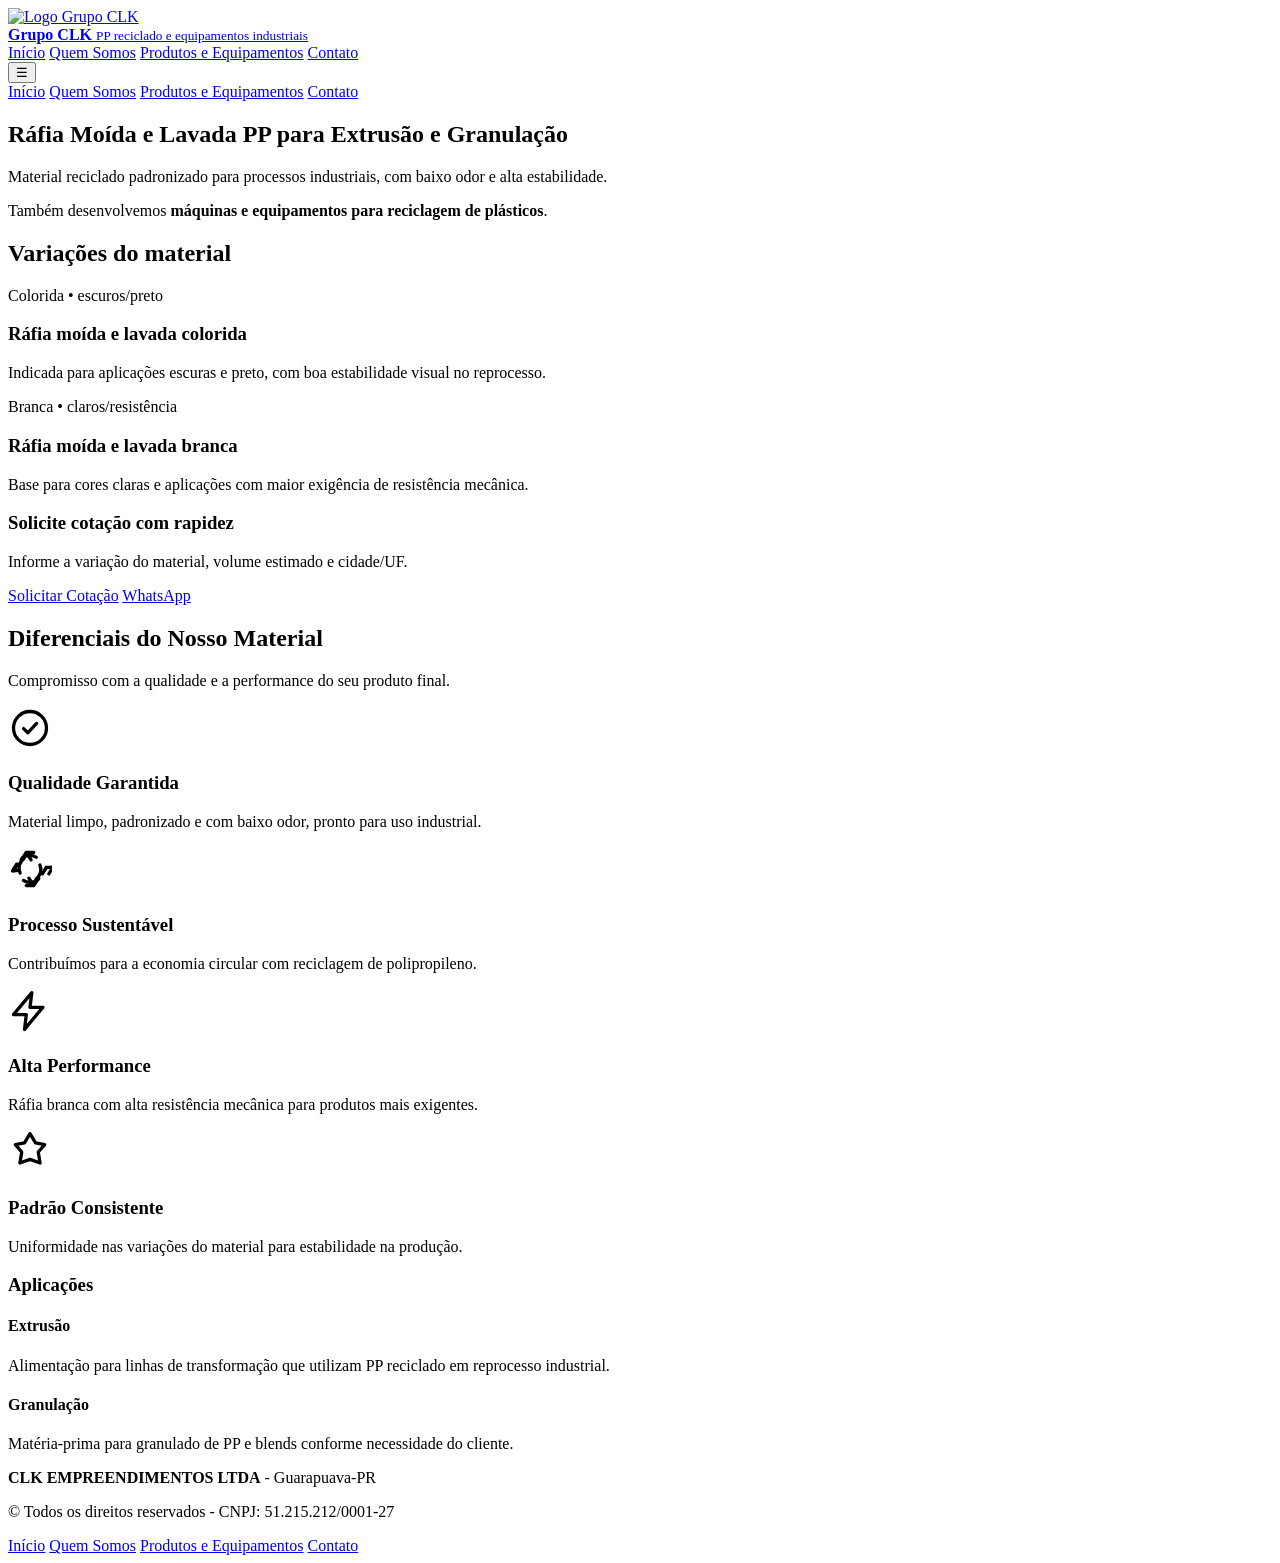
==== index.html @ e1a85501 "Inicio do SITE pagina HOME para aprovação" ====
<!DOCTYPE html>
<html lang="pt-BR">
<head>
  <meta charset="UTF-8" />
  <meta name="viewport" content="width=device-width, initial-scale=1.0" />

  <title>Grupo CLK | Ráfia moída e lavada PP para extrusão e granulação</title>
  <meta name="description" content="Grupo CLK fornece ráfia moída e lavada em Polipropileno (PP reciclado) para extrusão e granulação: material limpo, padronizado e com baixo odor, pronto para granulação." />

  <!-- Open Graph -->
  <meta property="og:title" content="Grupo CLK | Ráfia moída e lavada PP" />
  <meta property="og:description" content="Ráfia moída e lavada em PP reciclado para extrusão e granulação. Material limpo, padronizado e pronto para granulação." />
  <meta property="og:type" content="website" />
  <meta property="og:locale" content="pt_BR" />

  <link rel="icon" type="image/png" sizes="32x32" href="./assets/img/favicon.png">
<link rel="icon" type="image/png" sizes="16x16" href="./assets/img/favicon.png">
<link rel="apple-touch-icon" href="./assets/img/favicon.png">

  <!-- SEO (JSON-LD) -->
  <script type="application/ld+json">
  {
    "@context":"https://schema.org",
    "@type":"Organization",
    "name":"Grupo CLK",
    "legalName":"CLK EMPREENDIMENTOS LTDA",
    "taxID":"51.215.212/0001-27",
    "email":"clkempreendimentos@gmail.com",
    "telephone":"+55 42 9995-4347",
    "address":{
      "@type":"PostalAddress",
      "streetAddress":"Rua Dona Anastácia, 1225, barracão lado B, Boqueirão",
      "addressLocality":"Guarapuava",
      "addressRegion":"PR",
      "postalCode":"85023-100",
      "addressCountry":"BR"
    },
    "description":"Ráfia moída e lavada em Polipropileno (PP reciclado) para extrusão e granulação."
  }
  </script>

  <link rel="preconnect" href="https://fonts.googleapis.com">
  <link rel="preconnect" href="https://fonts.gstatic.com" crossorigin>
  <link href="https://fonts.googleapis.com/css2?family=Inter:wght@400;600;700;800;900&display=swap" rel="stylesheet">
  <link rel="stylesheet" href="./assets/css/styles.css" />
</head>

<body>
  <header class="header">
    <div class="container">
      <div class="header-inner">
        <a class="brand" href="./index.html" aria-label="Grupo CLK - Início">
          <img class="logo" src="./assets/img/logo-clk.png" alt="Logo Grupo CLK" />
          <div>
            <strong>Grupo CLK</strong>
            <small>PP reciclado e equipamentos industriais</small>
          </div>
        </a>

        <nav class="nav" aria-label="Menu principal">
          <a data-nav href="./index.html">Início</a>
          <a data-nav href="./quem-somos.html">Quem Somos</a>
          <a data-nav href="./produtos-equipamentos.html">Produtos e Equipamentos</a>
          <a data-nav href="./contato.html">Contato</a>
        </nav>

        <div class="header-actions">
          <button class="burger" data-burger type="button" aria-label="Abrir menu" aria-expanded="false">☰</button>
        </div>
      </div>

      <div class="mobile" data-mobile>
        <nav class="nav" aria-label="Menu mobile">
          <a data-nav href="./index.html">Início</a>
          <a data-nav href="./quem-somos.html">Quem Somos</a>
          <a data-nav href="./produtos-equipamentos.html">Produtos e Equipamentos</a>
          <a data-nav href="./contato.html">Contato</a>
        </nav>
        <div class="header-actions">
           </div>
      </div>
    </div>
  </header>

  <main>
    <!-- HERO clean (sem card / sem botões) -->
    <section class="hero">
      <div class="container">
        <div class="hero-content">
<h1>Ráfia Moída e Lavada PP para Extrusão e Granulação</h1>

<p class="hero-subtitle">
Material reciclado padronizado para processos industriais, com baixo odor e alta estabilidade.
</p>

<p class="hero-note">
Também desenvolvemos <strong>máquinas e equipamentos para reciclagem de plásticos</strong>.
</p>
        </div>
      </div>
    </section>

    <!-- Variações -->
    <section class="section">
      <div class="container">
        <div class="section-head">
          <h2>Variações do material</h2>
           </div>

        <div class="grid-3">
          <div class="card">
            <span class="kicker">Colorida • escuros/preto</span>
            <h3>Ráfia moída e lavada colorida</h3>
            <p>Indicada para aplicações escuras e preto, com boa estabilidade visual no reprocesso.</p>
          </div>

          <div class="card">
            <span class="kicker">Branca • claros/resistência</span>
            <h3>Ráfia moída e lavada branca</h3>
            <p>Base para cores claras e aplicações com maior exigência de resistência mecânica.</p>
          </div>
        </div>

        <div class="cta">
          <div>
            <h3>Solicite cotação com rapidez</h3>
            <p>Informe a variação do material, volume estimado e cidade/UF.</p>
          </div>
          <div class="actions">
            <a class="btn btn-primary" href="./contato.html#form">Solicitar Cotação</a>
            <a class="btn" target="_blank" rel="noopener noreferrer"
               href="https://wa.me/5542991191176?text=Ol%C3%A1%2C%20gostaria%20de%20solicitar%20cota%C3%A7%C3%A3o%20de%20r%C3%A1fia%20mo%C3%ADda%20e%20lavada%20PP.">
              WhatsApp
            </a>
          </div>
        </div>
      </div>
    </section>

    <!-- Diferenciais -->
    <section class="section">
  <div class="container">
    <div class="mega-card">

      <div class="mega-head">
        <h2>Diferenciais do Nosso Material</h2>
        <p>Compromisso com a qualidade e a performance do seu produto final.</p>
      </div>

      <div class="feature-row">
        <!-- 1) Qualidade Garantida -->
        <div class="feature">
          <div class="icon" aria-hidden="true">
            <!-- Check circle -->
            <svg viewBox="0 0 24 24" width="44" height="44" fill="none" stroke="currentColor" stroke-width="1.8" stroke-linecap="round" stroke-linejoin="round">
              <circle cx="12" cy="12" r="9"></circle>
              <path d="M8.5 12.3l2.3 2.3 4.8-5.1"></path>
            </svg>
          </div>
          <h3>Qualidade Garantida</h3>
          <p>Material limpo, padronizado e com baixo odor, pronto para uso industrial.</p>
        </div>

        <!-- 2) Processo Sustentável -->
        <div class="feature">
          <div class="icon" aria-hidden="true">
            <!-- Recycle -->
            <svg viewBox="0 0 24 24" width="44" height="44" fill="none" stroke="currentColor" stroke-width="1.8" stroke-linecap="round" stroke-linejoin="round">
              <path d="M7.8 6.2l2.2-3.2 2.6 4"></path>
              <path d="M10 3l4 0"></path>
              <path d="M6.1 12.8l-3.6.2 2.2-3.6"></path>
              <path d="M3 13l2.2-3.6"></path>
              <path d="M16.2 17.8l-2.2 3.2-2.6-4"></path>
              <path d="M14 21l-4 0"></path>
              <path d="M20.9 11.2l3.6-.2-2.2 3.6"></path>
              <path d="M21 11l-2.2 3.6"></path>
              <path d="M7.2 6.8c2-2.4 5.6-3 8.2-1.2"></path>
              <path d="M6.6 14.2c-1.3-2.7-.4-6.1 2.1-7.9"></path>
              <path d="M16.8 17.2c-2.1 2.3-5.8 2.8-8.4 1"></path>
              <path d="M17.4 9.8c1.2 2.7.3 6-2.2 7.8"></path>
            </svg>
          </div>
          <h3>Processo Sustentável</h3>
          <p>Contribuímos para a economia circular com reciclagem de polipropileno.</p>
        </div>

        <!-- 3) Alta Performance -->
        <div class="feature">
          <div class="icon" aria-hidden="true">
            <!-- Bolt -->
            <svg viewBox="0 0 24 24" width="44" height="44" fill="none" stroke="currentColor" stroke-width="1.8" stroke-linecap="round" stroke-linejoin="round">
              <path d="M13 2L3 14h7l-1 8 10-12h-7l1-8z"></path>
            </svg>
          </div>
          <h3>Alta Performance</h3>
          <p>Ráfia branca com alta resistência mecânica para produtos mais exigentes.</p>
        </div>

        <!-- 4) Padrão Consistente -->
        <div class="feature">
          <div class="icon" aria-hidden="true">
            <!-- Badge -->
            <svg viewBox="0 0 24 24" width="44" height="44" fill="none" stroke="currentColor" stroke-width="1.8" stroke-linecap="round" stroke-linejoin="round">
              <path d="M12 2l3 5 5 1-3.5 4 1 6-5.5-2-5.5 2 1-6L4 8l5-1 3-5z"></path>
            </svg>
          </div>
          <h3>Padrão Consistente</h3>
          <p>Uniformidade nas variações do material para estabilidade na produção.</p>
        </div>
      </div>

      <div class="mega-divider"></div>

      <div class="mega-subhead">
        <h3>Aplicações</h3>
      </div>

      <div class="mega-apps">
        <div class="app-card">
          <h4>Extrusão</h4>
          <p>Alimentação para linhas de transformação que utilizam PP reciclado em reprocesso industrial.</p>
        </div>

        <div class="app-card">
          <h4>Granulação</h4>
          <p>Matéria-prima para granulado de PP e blends conforme necessidade do cliente.</p>
        </div>
      </div>

    </div>
  </div>
</section>

  </main>

  <footer class="footer">
    <div class="container">
      <div class="footer-inner">
        <div>
          <p><strong>CLK EMPREENDIMENTOS LTDA</strong> - Guarapuava-PR</p>
          <p>© Todos os direitos reservados - CNPJ: 51.215.212/0001-27</p>
        </div>

        <div class="footer-links">
          <a href="./index.html">Início</a>
          <a href="./quem-somos.html">Quem Somos</a>
          <a href="./produtos-equipamentos.html">Produtos e Equipamentos</a>
          <a href="./contato.html">Contato</a>
        </div>
      </div>
    </div>
  </footer>

  <script src="./assets/js/main.js"></script>
</body>
</html>
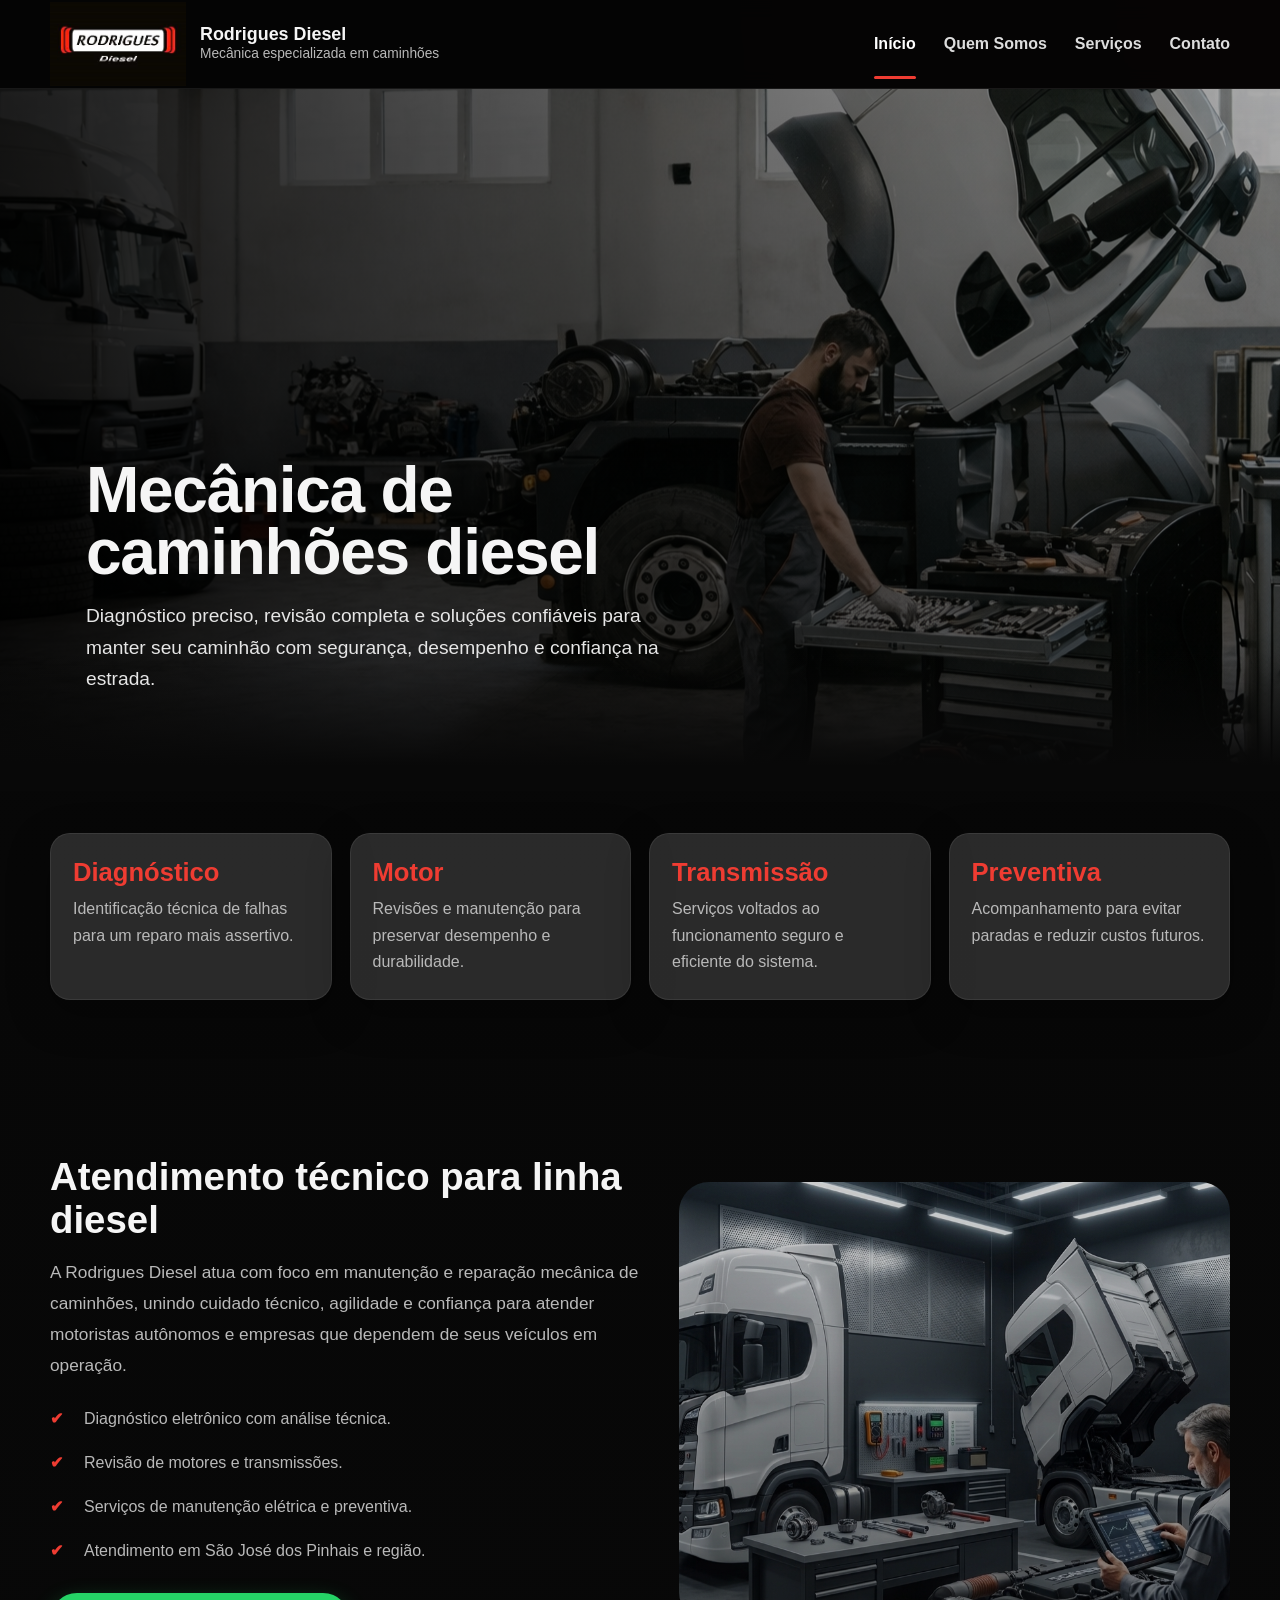
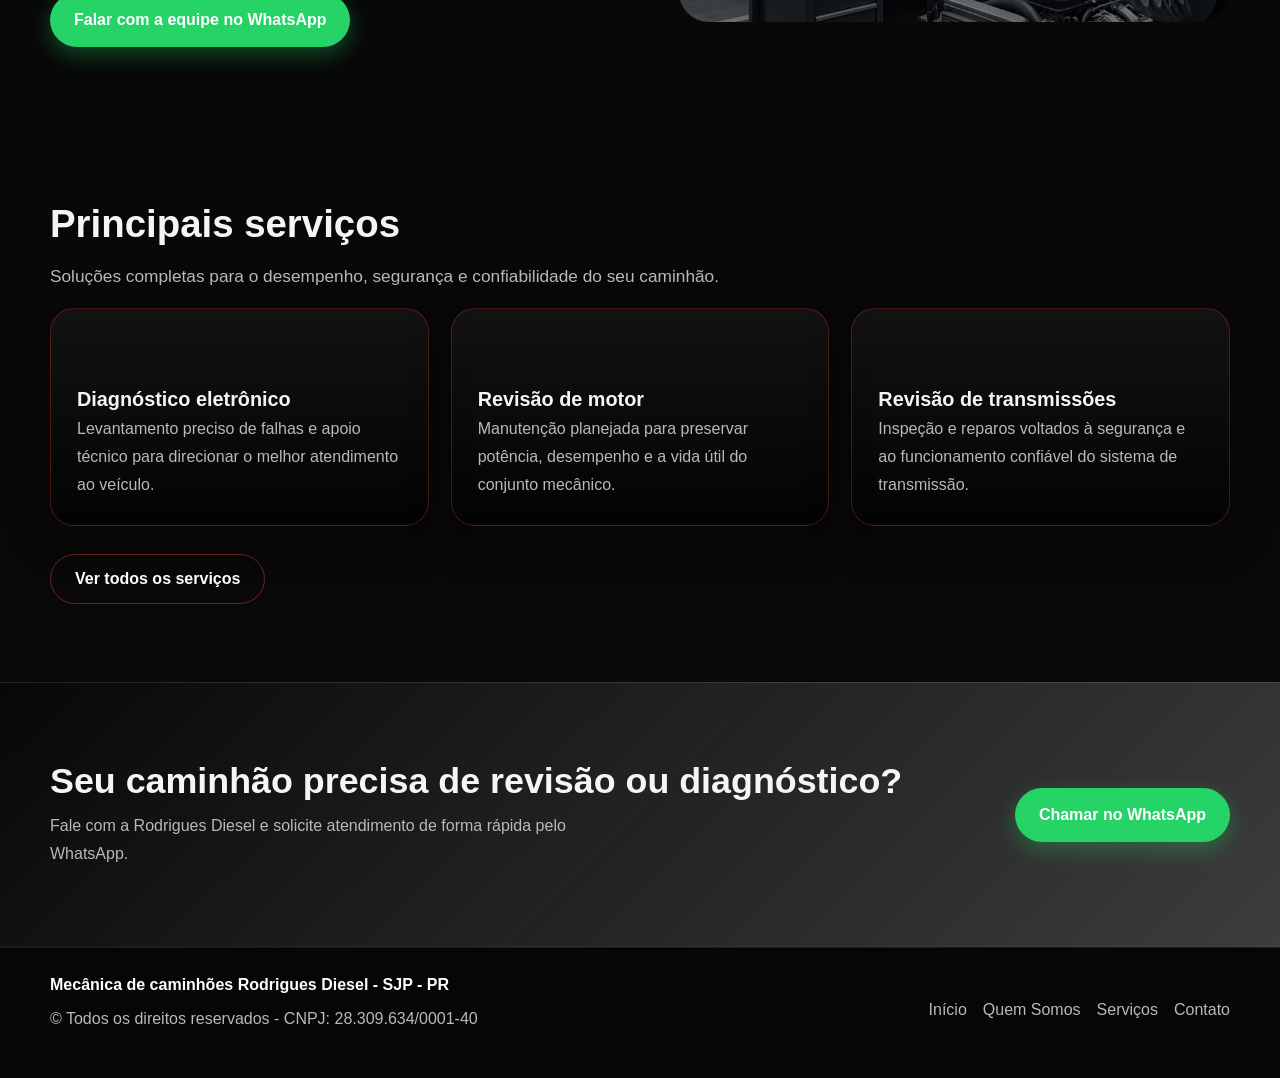
==== commit 135ef5be: "Indexação Google + GSC" ====
--- a/index.html
+++ b/index.html
@@ -1,256 +1,246 @@
-<!DOCTYPE html>
-<html lang="pt-BR">
-<head>
-  <meta charset="UTF-8" />
-  <meta name="viewport" content="width=device-width, initial-scale=1.0" />
-
-  <title>Grupo CLK | Ráfia moída e lavada PP para extrusão e granulação</title>
-  <meta name="description" content="Grupo CLK fornece ráfia moída e lavada em Polipropileno (PP reciclado) para extrusão e granulação: material limpo, padronizado e com baixo odor, pronto para granulação." />
-
-  <!-- Open Graph -->
-  <meta property="og:title" content="Grupo CLK | Ráfia moída e lavada PP" />
-  <meta property="og:description" content="Ráfia moída e lavada em PP reciclado para extrusão e granulação. Material limpo, padronizado e pronto para granulação." />
-  <meta property="og:type" content="website" />
-  <meta property="og:locale" content="pt_BR" />
-
-  <link rel="icon" type="image/png" sizes="32x32" href="./assets/img/favicon.png">
-<link rel="icon" type="image/png" sizes="16x16" href="./assets/img/favicon.png">
-<link rel="apple-touch-icon" href="./assets/img/favicon.png">
-
-  <!-- SEO (JSON-LD) -->
-  <script type="application/ld+json">
-  {
-    "@context":"https://schema.org",
-    "@type":"Organization",
-    "name":"Grupo CLK",
-    "legalName":"CLK EMPREENDIMENTOS LTDA",
-    "taxID":"51.215.212/0001-27",
-    "email":"clkempreendimentos@gmail.com",
-    "telephone":"+55 42 9995-4347",
-    "address":{
-      "@type":"PostalAddress",
-      "streetAddress":"Rua Dona Anastácia, 1225, barracão lado B, Boqueirão",
-      "addressLocality":"Guarapuava",
-      "addressRegion":"PR",
-      "postalCode":"85023-100",
-      "addressCountry":"BR"
-    },
-    "description":"Ráfia moída e lavada em Polipropileno (PP reciclado) para extrusão e granulação."
-  }
-  </script>
-
-  <link rel="preconnect" href="https://fonts.googleapis.com">
-  <link rel="preconnect" href="https://fonts.gstatic.com" crossorigin>
-  <link href="https://fonts.googleapis.com/css2?family=Inter:wght@400;600;700;800;900&display=swap" rel="stylesheet">
-  <link rel="stylesheet" href="./assets/css/styles.css" />
-</head>
-
-<body>
-  <header class="header">
-    <div class="container">
-      <div class="header-inner">
-        <a class="brand" href="./index.html" aria-label="Grupo CLK - Início">
-          <img class="logo" src="./assets/img/logo-clk.png" alt="Logo Grupo CLK" />
-          <div>
-            <strong>Grupo CLK</strong>
-            <small>PP reciclado e equipamentos industriais</small>
-          </div>
-        </a>
-
-        <nav class="nav" aria-label="Menu principal">
-          <a data-nav href="./index.html">Início</a>
-          <a data-nav href="./quem-somos.html">Quem Somos</a>
-          <a data-nav href="./produtos-equipamentos.html">Produtos e Equipamentos</a>
-          <a data-nav href="./contato.html">Contato</a>
-        </nav>
-
-        <div class="header-actions">
-          <button class="burger" data-burger type="button" aria-label="Abrir menu" aria-expanded="false">☰</button>
-        </div>
-      </div>
-
-      <div class="mobile" data-mobile>
-        <nav class="nav" aria-label="Menu mobile">
-          <a data-nav href="./index.html">Início</a>
-          <a data-nav href="./quem-somos.html">Quem Somos</a>
-          <a data-nav href="./produtos-equipamentos.html">Produtos e Equipamentos</a>
-          <a data-nav href="./contato.html">Contato</a>
-        </nav>
-        <div class="header-actions">
-           </div>
-      </div>
-    </div>
-  </header>
-
-  <main>
-    <!-- HERO clean (sem card / sem botões) -->
-    <section class="hero">
-      <div class="container">
-        <div class="hero-content">
-<h1>Ráfia Moída e Lavada PP para Extrusão e Granulação</h1>
-
-<p class="hero-subtitle">
-Material reciclado padronizado para processos industriais, com baixo odor e alta estabilidade.
-</p>
-
-<p class="hero-note">
-Também desenvolvemos <strong>máquinas e equipamentos para reciclagem de plásticos</strong>.
-</p>
-        </div>
-      </div>
-    </section>
-
-    <!-- Variações -->
-    <section class="section">
-      <div class="container">
-        <div class="section-head">
-          <h2>Variações do material</h2>
-           </div>
-
-        <div class="grid-3">
-          <div class="card">
-            <span class="kicker">Colorida • escuros/preto</span>
-            <h3>Ráfia moída e lavada colorida</h3>
-            <p>Indicada para aplicações escuras e preto, com boa estabilidade visual no reprocesso.</p>
-          </div>
-
-          <div class="card">
-            <span class="kicker">Branca • claros/resistência</span>
-            <h3>Ráfia moída e lavada branca</h3>
-            <p>Base para cores claras e aplicações com maior exigência de resistência mecânica.</p>
-          </div>
-        </div>
-
-        <div class="cta">
-          <div>
-            <h3>Solicite cotação com rapidez</h3>
-            <p>Informe a variação do material, volume estimado e cidade/UF.</p>
-          </div>
-          <div class="actions">
-            <a class="btn btn-primary" href="./contato.html#form">Solicitar Cotação</a>
-            <a class="btn" target="_blank" rel="noopener noreferrer"
-               href="https://wa.me/5542991191176?text=Ol%C3%A1%2C%20gostaria%20de%20solicitar%20cota%C3%A7%C3%A3o%20de%20r%C3%A1fia%20mo%C3%ADda%20e%20lavada%20PP.">
-              WhatsApp
-            </a>
-          </div>
-        </div>
-      </div>
-    </section>
-
-    <!-- Diferenciais -->
-    <section class="section">
-  <div class="container">
-    <div class="mega-card">
-
-      <div class="mega-head">
-        <h2>Diferenciais do Nosso Material</h2>
-        <p>Compromisso com a qualidade e a performance do seu produto final.</p>
-      </div>
-
-      <div class="feature-row">
-        <!-- 1) Qualidade Garantida -->
-        <div class="feature">
-          <div class="icon" aria-hidden="true">
-            <!-- Check circle -->
-            <svg viewBox="0 0 24 24" width="44" height="44" fill="none" stroke="currentColor" stroke-width="1.8" stroke-linecap="round" stroke-linejoin="round">
-              <circle cx="12" cy="12" r="9"></circle>
-              <path d="M8.5 12.3l2.3 2.3 4.8-5.1"></path>
-            </svg>
-          </div>
-          <h3>Qualidade Garantida</h3>
-          <p>Material limpo, padronizado e com baixo odor, pronto para uso industrial.</p>
-        </div>
-
-        <!-- 2) Processo Sustentável -->
-        <div class="feature">
-          <div class="icon" aria-hidden="true">
-            <!-- Recycle -->
-            <svg viewBox="0 0 24 24" width="44" height="44" fill="none" stroke="currentColor" stroke-width="1.8" stroke-linecap="round" stroke-linejoin="round">
-              <path d="M7.8 6.2l2.2-3.2 2.6 4"></path>
-              <path d="M10 3l4 0"></path>
-              <path d="M6.1 12.8l-3.6.2 2.2-3.6"></path>
-              <path d="M3 13l2.2-3.6"></path>
-              <path d="M16.2 17.8l-2.2 3.2-2.6-4"></path>
-              <path d="M14 21l-4 0"></path>
-              <path d="M20.9 11.2l3.6-.2-2.2 3.6"></path>
-              <path d="M21 11l-2.2 3.6"></path>
-              <path d="M7.2 6.8c2-2.4 5.6-3 8.2-1.2"></path>
-              <path d="M6.6 14.2c-1.3-2.7-.4-6.1 2.1-7.9"></path>
-              <path d="M16.8 17.2c-2.1 2.3-5.8 2.8-8.4 1"></path>
-              <path d="M17.4 9.8c1.2 2.7.3 6-2.2 7.8"></path>
-            </svg>
-          </div>
-          <h3>Processo Sustentável</h3>
-          <p>Contribuímos para a economia circular com reciclagem de polipropileno.</p>
-        </div>
-
-        <!-- 3) Alta Performance -->
-        <div class="feature">
-          <div class="icon" aria-hidden="true">
-            <!-- Bolt -->
-            <svg viewBox="0 0 24 24" width="44" height="44" fill="none" stroke="currentColor" stroke-width="1.8" stroke-linecap="round" stroke-linejoin="round">
-              <path d="M13 2L3 14h7l-1 8 10-12h-7l1-8z"></path>
-            </svg>
-          </div>
-          <h3>Alta Performance</h3>
-          <p>Ráfia branca com alta resistência mecânica para produtos mais exigentes.</p>
-        </div>
-
-        <!-- 4) Padrão Consistente -->
-        <div class="feature">
-          <div class="icon" aria-hidden="true">
-            <!-- Badge -->
-            <svg viewBox="0 0 24 24" width="44" height="44" fill="none" stroke="currentColor" stroke-width="1.8" stroke-linecap="round" stroke-linejoin="round">
-              <path d="M12 2l3 5 5 1-3.5 4 1 6-5.5-2-5.5 2 1-6L4 8l5-1 3-5z"></path>
-            </svg>
-          </div>
-          <h3>Padrão Consistente</h3>
-          <p>Uniformidade nas variações do material para estabilidade na produção.</p>
-        </div>
-      </div>
-
-      <div class="mega-divider"></div>
-
-      <div class="mega-subhead">
-        <h3>Aplicações</h3>
-      </div>
-
-      <div class="mega-apps">
-        <div class="app-card">
-          <h4>Extrusão</h4>
-          <p>Alimentação para linhas de transformação que utilizam PP reciclado em reprocesso industrial.</p>
-        </div>
-
-        <div class="app-card">
-          <h4>Granulação</h4>
-          <p>Matéria-prima para granulado de PP e blends conforme necessidade do cliente.</p>
-        </div>
-      </div>
-
-    </div>
-  </div>
-</section>
-
-  </main>
-
-  <footer class="footer">
-    <div class="container">
-      <div class="footer-inner">
-        <div>
-          <p><strong>CLK EMPREENDIMENTOS LTDA</strong> - Guarapuava-PR</p>
-          <p>© Todos os direitos reservados - CNPJ: 51.215.212/0001-27</p>
-        </div>
-
-        <div class="footer-links">
-          <a href="./index.html">Início</a>
-          <a href="./quem-somos.html">Quem Somos</a>
-          <a href="./produtos-equipamentos.html">Produtos e Equipamentos</a>
-          <a href="./contato.html">Contato</a>
-        </div>
-      </div>
-    </div>
-  </footer>
-
-  <script src="./assets/js/main.js"></script>
-</body>
+<!DOCTYPE html>
+<html lang="pt-BR">
+<head>
+  <meta charset="UTF-8" />
+<meta name="viewport" content="width=device-width, initial-scale=1.0" />
+
+<title>Rodrigues Diesel | Mecânica diesel para caminhões em São José dos Pinhais</title>
+
+<meta
+  name="description"
+  content="Rodrigues Diesel é especializada em mecânica diesel para caminhões em São José dos Pinhais, com serviços de diagnóstico, manutenção e reparo para linha pesada."
+/>
+
+<meta
+  name="keywords"
+  content="mecânica diesel, oficina diesel, caminhões diesel, manutenção de caminhões, mecânica linha pesada, oficina de caminhão, São José dos Pinhais, Rodrigues Diesel"
+/>
+
+<meta name="robots" content="index, follow" />
+<link rel="canonical" href="https://rodriguesdiesel.com.br/" />
+
+<link rel="icon" type="image/png" sizes="32x32" href="./favicon.png" />
+<link rel="icon" type="image/png" sizes="16x16" href="./favicon.png" />
+<link rel="shortcut icon" href="./favicon.png" />
+
+<meta property="og:type" content="website" />
+<meta property="og:title" content="Rodrigues Diesel | Mecânica diesel para caminhões" />
+<meta
+  property="og:description"
+  content="Especialistas em manutenção e diagnóstico de caminhões diesel em São José dos Pinhais."
+/>
+<meta property="og:url" content="https://rodriguesdiesel.com.br/" />
+<meta property="og:image" content="https://rodriguesdiesel.com.br/assets/img/og-home.jpg" />
+
+<meta name="twitter:card" content="summary_large_image" />
+<meta name="twitter:title" content="Rodrigues Diesel | Mecânica diesel para caminhões" />
+<meta
+  name="twitter:description"
+  content="Especialistas em manutenção e diagnóstico de caminhões diesel em São José dos Pinhais."
+/>
+<meta name="twitter:image" content="https://rodriguesdiesel.com.br/assets/img/og-home.jpg" />
+
+  <link rel="stylesheet" href="./assets/css/style.css">
+</head>
+<body>
+  <!-- Cabeçalho principal -->
+  <header class="site-header">
+    <div class="container site-header__inner">
+      <a class="brand" href="./index.html" aria-label="Rodrigues Diesel - página inicial">
+        <img
+          class="brand__logo"
+          src="./assets/img/logo-rodrigues-diesel.jpeg"
+          alt="Logo Rodrigues Diesel"
+        >
+        <div class="brand__text">
+          <strong>Rodrigues Diesel</strong>
+          <span>Mecânica especializada em caminhões</span>
+        </div>
+      </a>
+
+      <button
+        class="nav-toggle"
+        type="button"
+        aria-label="Abrir menu"
+        aria-expanded="false"
+      >
+        Menu
+      </button>
+
+      <nav class="site-nav" aria-label="Menu principal">
+        <ul>
+          <li><a class="is-active" href="./index.html">Início</a></li>
+          <li><a href="./quem-somos.html">Quem Somos</a></li>
+          <li><a href="./servicos.html">Serviços</a></li>
+          <li><a href="./contato.html">Contato</a></li>
+        </ul>
+      </nav>
+    </div>
+  </header>
+
+  <main>
+    <!-- Hero principal da página inicial -->
+    <section
+      class="hero"
+      aria-label="Seção principal de apresentação da Rodrigues Diesel"
+      style="--hero-image: url('../img/hero-inicio.png');"
+    >
+      <div class="container">
+        <div class="hero__content">
+     
+          <h1> Mecânica de caminhões diesel</h1>
+
+          <p>
+            Diagnóstico preciso, revisão completa e soluções confiáveis para manter seu caminhão
+            com segurança, desempenho e confiança na estrada.
+          </p>
+        </div>
+      </div>
+    </section>
+
+    <!-- Destaques rápidos -->
+    <section class="section section--tight">
+      <div class="container">
+        <div class="grid-4">
+          <div class="stat">
+            <strong>Diagnóstico</strong>
+            <span>Identificação técnica de falhas para um reparo mais assertivo.</span>
+          </div>
+
+          <div class="stat">
+            <strong>Motor</strong>
+            <span>Revisões e manutenção para preservar desempenho e durabilidade.</span>
+          </div>
+
+          <div class="stat">
+            <strong>Transmissão</strong>
+            <span>Serviços voltados ao funcionamento seguro e eficiente do sistema.</span>
+          </div>
+
+          <div class="stat">
+            <strong>Preventiva</strong>
+            <span>Acompanhamento para evitar paradas e reduzir custos futuros.</span>
+          </div>
+        </div>
+      </div>
+    </section>
+
+    <!-- Bloco institucional -->
+    <section class="section">
+      <div class="container grid-2 grid-2--align-center">
+        <div>
+          <h2 class="section-title">Atendimento técnico para linha diesel</h2>
+
+          <p class="section-intro">
+            A Rodrigues Diesel atua com foco em manutenção e reparação mecânica de caminhões,
+            unindo cuidado técnico, agilidade e confiança para atender motoristas autônomos
+            e empresas que dependem de seus veículos em operação.
+          </p>
+
+          <ul class="list-check">
+            <li>Diagnóstico eletrônico com análise técnica.</li>
+            <li>Revisão de motores e transmissões.</li>
+            <li>Serviços de manutenção elétrica e preventiva.</li>
+            <li>Atendimento em São José dos Pinhais e região.</li>
+          </ul>
+
+          <div class="section-actions">
+            <a
+              class="btn-whatsapp"
+              href="https://wa.me/5541999166477?text=Eu%20vi%20seu%20contato%20no%20site%20e%20quero%20saber%20Mais."
+              target="_blank"
+              rel="noopener"
+            >
+              Falar com a equipe no WhatsApp
+            </a>
+          </div>
+        </div>
+
+        <div
+          class="media-box"
+          style="--media-image: url('../img/img-inicio-02.png');"
+          aria-label="Imagem ilustrativa de manutenção mecânica"
+        ></div>
+      </div>
+    </section>
+
+    <!-- Serviços -->
+    <section class="section">
+      <div class="container">
+        <h2 class="section-title">Principais serviços</h2>
+        <p class="section-intro">
+          Soluções completas para o desempenho, segurança e confiabilidade do seu caminhão.
+        </p>
+         </p>
+
+        <div class="grid-3">
+          <article class="card service-card">
+          <h3>Diagnóstico eletrônico</h3>
+            <p>
+              Levantamento preciso de falhas e apoio técnico para direcionar o melhor atendimento ao veículo.
+            </p>
+          </article>
+
+          <article class="card service-card">
+           <h3>Revisão de motor</h3>
+            <p>
+              Manutenção planejada para preservar potência, desempenho e a vida útil do conjunto mecânico.
+            </p>
+          </article>
+
+          <article class="card service-card">
+           <h3>Revisão de transmissões</h3>
+            <p>
+              Inspeção e reparos voltados à segurança e ao funcionamento confiável do sistema de transmissão.
+            </p>
+          </article>
+        </div>
+
+        <div class="section-actions">
+          <a class="btn-outline" href="./servicos.html">Ver todos os serviços</a>
+        </div>
+      </div>
+    </section>
+
+    <!-- CTA final -->
+    <section class="section cta-band">
+      <div class="container cta-band__inner">
+        <div>
+          <h2>Seu caminhão precisa de revisão ou diagnóstico?</h2>
+          <p>Fale com a Rodrigues Diesel e solicite atendimento de forma rápida pelo WhatsApp.</p>
+        </div>
+
+        <a
+          class="btn-whatsapp"
+          href="https://wa.me/5541999166477?text=Eu%20vi%20seu%20contato%20no%20site%20e%20quero%20saber%20Mais."
+          target="_blank"
+          rel="noopener"
+        >
+          Chamar no WhatsApp
+        </a>
+      </div>
+    </section>
+  </main>
+
+  <!-- Rodapé -->
+  <footer class="site-footer">
+    <div class="container footer__inner">
+      <div class="footer__brand">
+        <div>
+          <strong style="display:block;color:#fff;">Mecânica de caminhões Rodrigues Diesel - SJP - PR</strong>
+          <p>© Todos os direitos reservados - CNPJ: 28.309.634/0001-40</p>
+        </div>
+      </div>
+
+      <div class="footer__links">
+        <a href="./index.html">Início</a>
+        <a href="./quem-somos.html">Quem Somos</a>
+        <a href="./servicos.html">Serviços</a>
+        <a href="./contato.html">Contato</a>
+      </div>
+    </div>
+  </footer>
+
+  <script src="./assets/js/main.js"></script>
+</body>
 </html>
--- a/assets/css/style.css
+++ b/assets/css/style.css
@@ -0,0 +1,885 @@
+/* =========================================================
+   Rodrigues Diesel - Base visual
+   - Estrutura organizada
+   - Responsividade reforçada
+   - Sem quebrar a base já funcional
+========================================================= */
+
+/* =========================================================
+   TOKENS / VARIÁVEIS
+========================================================= */
+:root {
+  --bg: #050505;
+  --bg-soft: #101010;
+  --panel: #161616;
+  --panel-2: #1d1d1d;
+
+  --text: #f5f5f5;
+  --muted: #b9b9b9;
+
+  --line: rgba(255, 255, 255, 0.08);
+  --line-strong: rgba(255, 255, 255, 0.14);
+
+  --brand: #ef3c32;
+  --brand-2: #ffffff;
+  --whatsapp: #25d366;
+
+  --shadow: 0 14px 40px rgba(0, 0, 0, 0.35);
+  --shadow-soft: 0 10px 26px rgba(0, 0, 0, 0.24);
+
+  --radius: 24px;
+  --radius-sm: 18px;
+  --radius-pill: 999px;
+
+  --container: 1180px;
+  --header-h: 88px;
+
+  --space-1: 8px;
+  --space-2: 12px;
+  --space-3: 16px;
+  --space-4: 20px;
+  --space-5: 24px;
+  --space-6: 28px;
+  --space-7: 36px;
+  --space-8: 48px;
+  --space-9: 64px;
+  --space-10: 78px;
+}
+
+/* =========================================================
+   RESET / BASE
+========================================================= */
+*,
+*::before,
+*::after {
+  box-sizing: border-box;
+}
+
+html {
+  scroll-behavior: smooth;
+}
+
+body {
+  margin: 0;
+  font-family: Arial, Helvetica, sans-serif;
+  color: var(--text);
+  background:
+    radial-gradient(circle at top right, rgba(239, 60, 50, 0.10), transparent 25%),
+    linear-gradient(180deg, #060606 0%, #090909 100%);
+}
+
+a {
+  color: inherit;
+  text-decoration: none;
+}
+
+img {
+  max-width: 100%;
+  display: block;
+}
+
+button,
+input,
+textarea,
+select {
+  font: inherit;
+}
+
+.container {
+  width: min(calc(100% - 32px), var(--container));
+  margin: 0 auto;
+}
+
+/* =========================================================
+   CABEÇALHO
+========================================================= */
+.site-header {
+  position: sticky;
+  top: 0;
+  z-index: 50;
+  backdrop-filter: blur(10px);
+  background: rgba(5, 5, 5, 0.92);
+  border-bottom: 1px solid var(--line);
+}
+
+.site-header__inner {
+  min-height: var(--header-h);
+  display: flex;
+  align-items: center;
+  justify-content: space-between;
+  gap: var(--space-6);
+}
+
+.brand {
+  display: flex;
+  align-items: center;
+  gap: 14px;
+  min-width: 0;
+}
+
+.brand__logo {
+  width: 136px;
+  height: auto;
+  object-fit: contain;
+  flex-shrink: 0;
+}
+
+.brand__text {
+  min-width: 0;
+}
+
+.brand__text strong {
+  display: block;
+  font-size: clamp(1.1rem, 1.4vw, 1.45rem);
+  line-height: 1.1;
+}
+
+.brand__text span {
+  display: block;
+  color: var(--muted);
+  font-size: clamp(0.86rem, 1vw, 1rem);
+  line-height: 1.35;
+}
+
+.nav-toggle {
+  display: none;
+  background: transparent;
+  color: var(--text);
+  border: 1px solid var(--line);
+  border-radius: 12px;
+  padding: 10px 14px;
+  cursor: pointer;
+  transition: border-color 0.2s ease, background 0.2s ease;
+}
+
+.nav-toggle:hover {
+  border-color: var(--line-strong);
+  background: rgba(255, 255, 255, 0.04);
+}
+
+.site-nav ul {
+  display: flex;
+  align-items: center;
+  gap: 28px;
+  padding: 0;
+  margin: 0;
+  list-style: none;
+}
+
+.site-nav a {
+  position: relative;
+  display: inline-block;
+  padding: 8px 0;
+  font-weight: 700;
+  color: #dddddd;
+  transition: color 0.2s ease;
+}
+
+.site-nav a:hover,
+.site-nav a.is-active {
+  color: #ffffff;
+}
+
+.site-nav a.is-active::after,
+.site-nav a:hover::after {
+  content: "";
+  position: absolute;
+  left: 0;
+  right: 0;
+  bottom: -18px;
+  height: 3px;
+  background: var(--brand);
+  border-radius: var(--radius-pill);
+}
+
+/* =========================================================
+   HERO / BANNERS
+========================================================= */
+.hero,
+.page-banner {
+  position: relative;
+  overflow: hidden;
+}
+
+.hero {
+  min-height: clamp(560px, 78vh, 820px);
+  display: grid;
+  align-items: end;
+}
+
+.page-banner {
+  min-height: clamp(340px, 48vh, 460px);
+  display: grid;
+  align-items: end;
+}
+
+.hero::before,
+.page-banner::before {
+  content: "";
+  position: absolute;
+  inset: 0;
+  background-size: cover;
+  background-position: center;
+}
+
+.hero::before {
+  background:
+    linear-gradient(90deg, rgba(0, 0, 0, 0.88) 0%, rgba(0, 0, 0, 0.64) 42%, rgba(0, 0, 0, 0.26) 100%),
+    linear-gradient(180deg, rgba(0, 0, 0, 0.08) 0%, rgba(0, 0, 0, 0.40) 100%),
+    var(--hero-image, linear-gradient(135deg, #111111, #1e1e1e));
+}
+
+.page-banner::before {
+  background:
+    linear-gradient(90deg, rgba(0, 0, 0, 0.86) 0%, rgba(0, 0, 0, 0.62) 50%, rgba(0, 0, 0, 0.34) 100%),
+    var(--hero-image, linear-gradient(135deg, #090909, #1e1e1e));
+}
+
+.hero::after {
+  content: "";
+  position: absolute;
+  inset: auto 0 0;
+  height: 140px;
+  background: linear-gradient(180deg, transparent, #080808 82%);
+}
+
+.hero__content,
+.page-banner__content {
+  position: relative;
+  z-index: 1;
+}
+
+.hero__content {
+  max-width: 920px;
+  width: 100%;
+  padding: 110px 0 96px;
+  margin-left: clamp(0px, 3vw, 36px);
+}
+
+.page-banner__content {
+  max-width: 800px;
+  padding: 88px 0 74px;
+}
+
+.kicker {
+  display: inline-flex;
+  align-items: center;
+  padding: 10px 18px;
+  border: 1px solid rgba(255, 255, 255, 0.16);
+  border-radius: var(--radius-pill);
+  background: rgba(255, 255, 255, 0.06);
+  font-size: 0.88rem;
+  letter-spacing: 0.08em;
+  text-transform: uppercase;
+  color: #ffffff;
+}
+
+.hero h1,
+.page-banner h1 {
+  margin: 18px 0 16px;
+  font-size: clamp(2.4rem, 5vw, 5rem);
+  line-height: 0.98;
+  letter-spacing: -0.02em;
+  max-width: 18ch;
+}
+
+.hero p,
+.page-banner p {
+  margin: 0;
+  font-size: clamp(1.05rem, 1.5vw, 1.3rem);
+  line-height: 1.65;
+  color: #e6e6e6;
+  max-width: 58ch;
+}
+
+/* =========================================================
+   SEÇÕES
+========================================================= */
+.section {
+  padding: var(--space-10) 0;
+}
+
+.section--tight {
+  padding-top: 42px;
+}
+
+.section-title {
+  margin: 0 0 16px;
+  font-size: clamp(1.9rem, 3vw, 2.9rem);
+  line-height: 1.1;
+}
+
+.section-intro {
+  margin: 0;
+  max-width: 70ch;
+  color: var(--muted);
+  font-size: 1.08rem;
+  line-height: 1.8;
+}
+
+.section-actions {
+  margin-top: 28px;
+}
+
+/* =========================================================
+   GRIDS / LAYOUTS
+========================================================= */
+.grid-2,
+.grid-3,
+.grid-4,
+.contact-layout,
+.form-grid {
+  display: grid;
+}
+
+.grid-2 {
+  grid-template-columns: 1.04fr 0.96fr;
+  gap: 32px;
+}
+
+.grid-2--align-center {
+  align-items: center;
+}
+
+.grid-3 {
+  grid-template-columns: repeat(3, minmax(0, 1fr));
+  gap: 22px;
+}
+
+.grid-4 {
+  grid-template-columns: repeat(4, minmax(0, 1fr));
+  gap: 18px;
+}
+
+.contact-layout {
+  grid-template-columns: 0.92fr 1.08fr;
+  gap: 22px;
+}
+
+.form-grid {
+  grid-template-columns: repeat(2, minmax(0, 1fr));
+  gap: 18px;
+}
+
+/* =========================================================
+   CARDS / BLOCOS
+========================================================= */
+.card,
+.stat,
+.contact-panel,
+.map-box {
+  border: 1px solid var(--line);
+  box-shadow: var(--shadow);
+}
+
+.card {
+  background: linear-gradient(180deg, rgba(255, 255, 255, 0.04), rgba(255, 255, 255, 0.02));
+  border-radius: var(--radius);
+  padding: 26px;
+  height: 100%;
+}
+
+.card h3 {
+  margin: 0 0 0px;
+  font-size: 1.24rem;
+  line-height: 1.5;
+}
+
+.card p {
+  margin: 0;
+  color: var(--muted);
+  line-height: 1.75;
+}
+
+.stat {
+  padding: 24px 22px;
+  border-radius: 20px;
+  background: rgba(255, 255, 255, 0.141);
+  min-height: 100%;
+}
+
+.stat strong {
+  display: block;
+  color: var(--brand);
+  font-size: clamp(1.6rem, 2vw, 1.95rem);
+  line-height: 1.1;
+  margin-bottom: 10px;
+}
+
+.stat span {
+  color: var(--muted);
+  line-height: 1.65;
+}
+
+/* =========================================================
+   IMAGEM / MÍDIA
+========================================================= */
+.media-box {
+  min-height: 440px;
+  border-radius: 30px;
+  overflow: hidden;
+  background:
+    linear-gradient(180deg, rgba(0, 0, 0, 0.16), rgba(0, 0, 0, 0.44)),
+    var(--media-image, linear-gradient(135deg, #2b2b2b, #111111));
+  background-size: cover;
+  background-position: center;
+}
+
+/* =========================================================
+   LISTA COM CHECK
+========================================================= */
+.list-check {
+  display: grid;
+  gap: 16px;
+  margin: 24px 0 0;
+  padding: 0;
+  list-style: none;
+}
+
+.list-check li {
+  position: relative;
+  padding-left: 34px;
+  color: var(--muted);
+  line-height: 1.75;
+}
+
+.list-check li::before {
+  content: "✔";
+  position: absolute;
+  left: 0;
+  top: 0;
+  color: var(--brand);
+  font-weight: 700;
+}
+
+/* =========================================================
+   CTA
+========================================================= */
+.cta-band {
+  background: linear-gradient(135deg, rgba(0, 0, 0, 0.12), rgba(255, 255, 255, 0.21));
+  border-top: 1px solid var(--line);
+  border-bottom: 1px solid var(--line);
+}
+
+.cta-band__inner {
+  display: flex;
+  justify-content: space-between;
+  align-items: center;
+  gap: 24px;
+}
+
+.cta-band h2 {
+  margin: 0 0 10px;
+  font-size: clamp(1.8rem, 2.8vw, 2.5rem);
+  line-height: 1.15;
+}
+
+.cta-band p {
+  margin: 0;
+  color: var(--muted);
+  line-height: 1.75;
+  max-width: 62ch;
+}
+
+/* =========================================================
+   BOTÕES
+========================================================= */
+.btn-whatsapp,
+.btn-outline {
+  display: inline-flex;
+  align-items: center;
+  justify-content: center;
+  min-height: 54px;
+  padding: 0 24px;
+  border-radius: var(--radius-pill);
+  font-weight: 800;
+  transition: transform 0.2s ease, filter 0.2s ease, background 0.2s ease, border-color 0.2s ease;
+}
+
+.btn-whatsapp {
+  background: var(--whatsapp);
+  color: #ffffff;
+  border: 0;
+  box-shadow: 0 8px 22px rgba(37, 211, 102, 0.32);
+}
+
+.btn-whatsapp:hover {
+  transform: translateY(-2px);
+  filter: brightness(1.05);
+}
+
+.btn-outline {
+  min-height: 50px;
+  border: 1px solid rgba(239, 60, 50, 0.45);
+  color: #ffffff;
+  background: transparent;
+}
+
+.btn-outline:hover {
+  transform: translateY(-2px);
+  border-color: rgba(239, 60, 50, 0.75);
+  background: rgba(239, 60, 50, 0.08);
+}
+
+/* =========================================================
+   CARD DE SERVIÇO
+========================================================= */
+.service-card {
+  position: relative;
+  padding-top: 76px;
+
+  background: linear-gradient(
+    180deg,
+    rgba(255, 255, 255, 0.042),
+    rgba(0, 0, 0, 0.6)
+  );
+
+  border: 1px solid rgba(239, 59, 50, 0.289);
+}
+
+
+
+/* =========================================================
+   CONTATO / FORMULÁRIO
+========================================================= */
+.contact-panel p,
+.contact-panel li {
+  color: var(--muted);
+  line-height: 1.8;
+}
+
+.contact-panel ul {
+  list-style: none;
+  padding: 0;
+  margin: 22px 0 0;
+  display: grid;
+  gap: 14px;
+}
+
+.contact-panel strong {
+  color: #ffffff;
+}
+
+.field,
+.select,
+.textarea {
+  width: 100%;
+  min-height: 54px;
+  padding: 14px 16px;
+  border-radius: 18px;
+  border: 1px solid rgba(255, 255, 255, 0.12);
+  background: rgba(255, 255, 255, 0.04);
+  color: #ffffff;
+  outline: none;
+  transition: border-color 0.2s ease, background 0.2s ease, box-shadow 0.2s ease;
+}
+
+.field:focus,
+.select:focus,
+.textarea:focus {
+  border-color: rgba(239, 60, 50, 0.48);
+  background: rgba(255, 255, 255, 0.06);
+  box-shadow: 0 0 0 4px rgba(239, 60, 50, 0.08);
+}
+
+.textarea {
+  min-height: 156px;
+  resize: vertical;
+}
+
+.field::placeholder,
+.textarea::placeholder {
+  color: #9f9f9f;
+}
+
+.form-group label {
+  display: block;
+  margin: 0 0 8px;
+  color: #dddddd;
+  font-weight: 700;
+}
+
+.form-group--full {
+  grid-column: 1 / -1;
+}
+
+.form-note {
+  margin-top: 14px;
+  color: var(--muted);
+  font-size: 0.95rem;
+}
+
+/* =========================================================
+   MAPA
+========================================================= */
+.map-box {
+  overflow: hidden;
+  border-radius: 28px;
+  min-height: 380px;
+}
+
+.map-box iframe {
+  width: 100%;
+  height: 100%;
+  min-height: 380px;
+  border: 0;
+}
+
+/* =========================================================
+   RODAPÉ
+========================================================= */
+.site-footer {
+  border-top: 1px solid var(--line);
+  background: #060606;
+}
+
+.footer__inner {
+  padding: 28px 0 34px;
+  display: flex;
+  justify-content: space-between;
+  align-items: center;
+  gap: 20px;
+  color: var(--muted);
+}
+
+.footer__brand {
+  display: flex;
+  align-items: center;
+  gap: 12px;
+}
+
+.footer__brand img {
+  width: 92px;
+  flex-shrink: 0;
+}
+
+.footer__text strong,
+.footer__brand strong {
+  display: block;
+  color: #ffffff;
+  line-height: 1.1;
+}
+
+.footer__links {
+  display: flex;
+  gap: 16px;
+  flex-wrap: wrap;
+}
+
+.footer__links a:hover {
+  color: #ffffff;
+}
+
+/* =========================================================
+   RESPONSIVIDADE
+========================================================= */
+@media (max-width: 1180px) {
+  .hero__content {
+    max-width: 860px;
+  }
+}
+
+@media (max-width: 1024px) {
+  .grid-2,
+  .contact-layout,
+  .grid-4 {
+    grid-template-columns: 1fr;
+  }
+
+  .grid-3 {
+    grid-template-columns: repeat(2, minmax(0, 1fr));
+  }
+
+  .hero {
+    min-height: 68vh;
+  }
+
+  .hero__content {
+    max-width: 760px;
+    margin-left: 0;
+    padding: 96px 0 84px;
+  }
+
+  .media-box {
+    min-height: 380px;
+  }
+}
+
+@media (max-width: 820px) {
+  :root {
+    --header-h: 78px;
+  }
+
+  .site-header__inner {
+    gap: 16px;
+  }
+
+  .nav-toggle {
+    display: inline-flex;
+    flex-shrink: 0;
+  }
+
+  .site-nav {
+    position: absolute;
+    top: calc(100% + 10px);
+    right: 16px;
+    left: 16px;
+    background: rgba(10, 10, 10, 0.98);
+    border: 1px solid var(--line);
+    border-radius: 22px;
+    padding: 16px 18px;
+    box-shadow: var(--shadow);
+    display: none;
+  }
+
+  .site-nav.is-open {
+    display: block;
+  }
+
+  .site-nav ul {
+    flex-direction: column;
+    align-items: flex-start;
+    gap: 14px;
+  }
+
+  .site-nav a.is-active::after,
+  .site-nav a:hover::after {
+    bottom: -4px;
+  }
+
+  .hero,
+  .page-banner {
+    min-height: auto;
+  }
+
+  .hero__content,
+  .page-banner__content {
+    margin-left: 0;
+    padding: 82px 0 62px;
+  }
+
+  .hero h1,
+  .page-banner h1 {
+    max-width: 14ch;
+  }
+
+  .cta-band__inner,
+  .footer__inner {
+    flex-direction: column;
+    align-items: flex-start;
+  }
+
+  .btn-whatsapp,
+  .btn-outline {
+    width: auto;
+  }
+}
+
+@media (max-width: 640px) {
+  .container {
+    width: min(calc(100% - 24px), var(--container));
+  }
+
+  .grid-3,
+  .form-grid {
+    grid-template-columns: 1fr;
+  }
+
+  .brand {
+    gap: 12px;
+  }
+
+  .brand__logo {
+    width: 96px;
+  }
+
+  .brand__text strong {
+    font-size: 1rem;
+  }
+
+  .brand__text span {
+    font-size: 0.84rem;
+  }
+
+  .section {
+    padding: 62px 0;
+  }
+
+  .section--tight {
+    padding-top: 34px;
+  }
+
+  .card,
+  .stat {
+    padding: 22px;
+  }
+
+  .media-box {
+    min-height: 300px;
+    border-radius: 24px;
+  }
+
+  .kicker {
+    font-size: 0.8rem;
+    padding: 9px 14px;
+  }
+
+  .hero__content {
+    padding: 72px 0 54px;
+  }
+
+  .hero h1,
+  .page-banner h1 {
+    font-size: clamp(2rem, 10vw, 2.9rem);
+    line-height: 1.04;
+    max-width: 100%;
+  }
+
+  .hero p,
+  .page-banner p {
+    font-size: 1rem;
+    line-height: 1.65;
+  }
+
+  .btn-whatsapp,
+  .btn-outline {
+    width: 100%;
+  }
+
+  .footer__links {
+    gap: 12px;
+  }
+}
+
+@media (max-width: 420px) {
+  .brand__logo {
+    width: 82px;
+  }
+
+  .brand__text span {
+    font-size: 0.78rem;
+  }
+
+  .hero__content {
+    padding: 64px 0 48px;
+  }
+
+  .stat strong {
+    font-size: 1.45rem;
+  }
+}
+
+@media (max-width: 640px) {
+  .hero {
+    min-height: 620px;
+  }
+
+  .hero::before {
+    background-position: 68% center;
+    background-size: cover;
+  }
+
+  .hero__content {
+    padding: 88px 0 80px;
+  }
+}
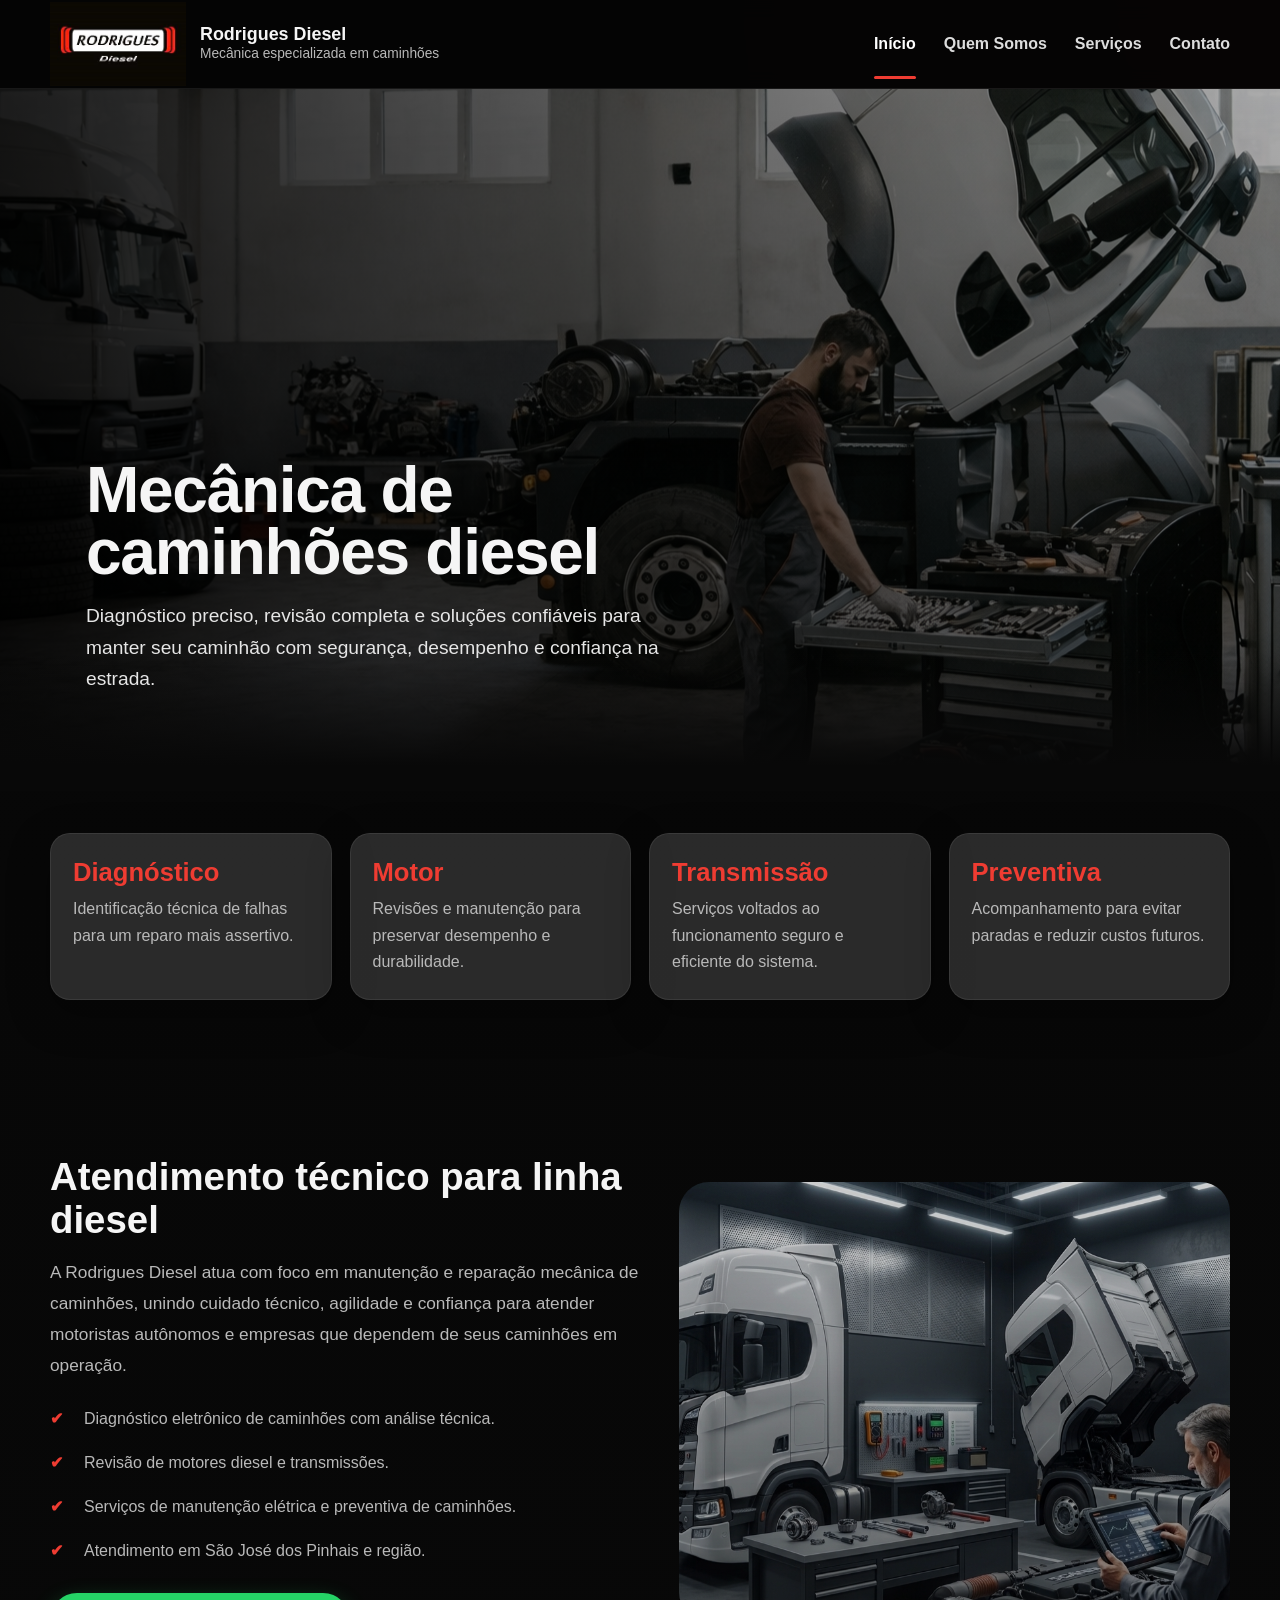
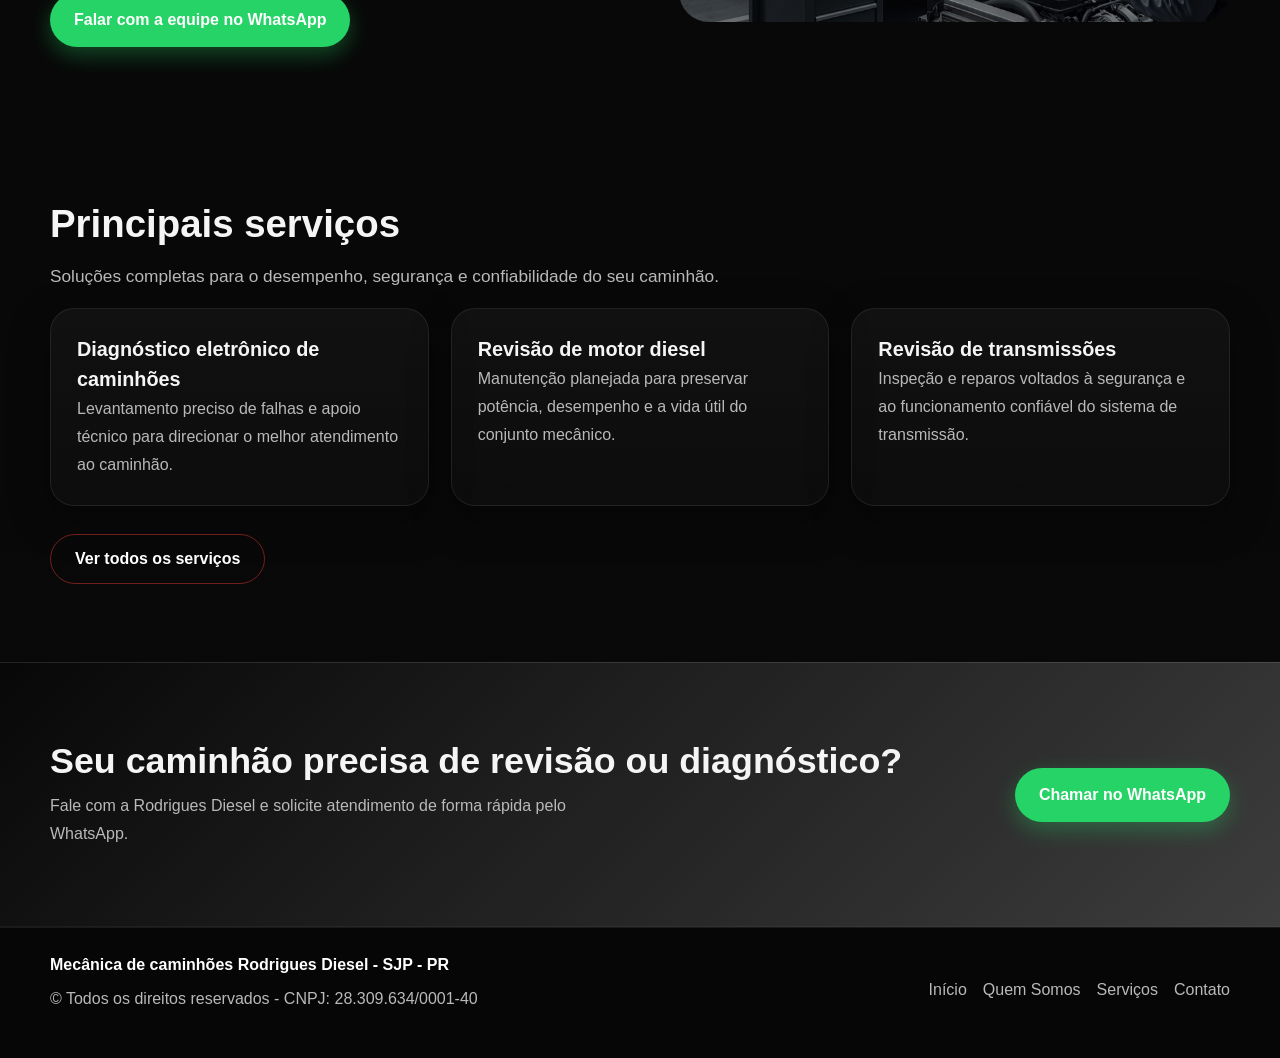
==== commit 648ec5b0: "Atualizado pagina de serviços para aprovação" ====
--- a/index.html
+++ b/index.html
@@ -87,9 +87,7 @@
     >
       <div class="container">
         <div class="hero__content">
-     
           <h1> Mecânica de caminhões diesel</h1>
-
           <p>
             Diagnóstico preciso, revisão completa e soluções confiáveis para manter seu caminhão
             com segurança, desempenho e confiança na estrada.
@@ -134,13 +132,13 @@
           <p class="section-intro">
             A Rodrigues Diesel atua com foco em manutenção e reparação mecânica de caminhões,
             unindo cuidado técnico, agilidade e confiança para atender motoristas autônomos
-            e empresas que dependem de seus veículos em operação.
+            e empresas que dependem de seus caminhões em operação.
           </p>
 
           <ul class="list-check">
-            <li>Diagnóstico eletrônico com análise técnica.</li>
-            <li>Revisão de motores e transmissões.</li>
-            <li>Serviços de manutenção elétrica e preventiva.</li>
+            <li>Diagnóstico eletrônico de caminhões com análise técnica.</li>
+            <li>Revisão de motores diesel e transmissões.</li>
+            <li>Serviços de manutenção elétrica e preventiva de caminhões.</li>
             <li>Atendimento em São José dos Pinhais e região.</li>
           </ul>
 
@@ -175,14 +173,14 @@
 
         <div class="grid-3">
           <article class="card service-card">
-          <h3>Diagnóstico eletrônico</h3>
+          <h3>Diagnóstico eletrônico de caminhões</h3>
             <p>
-              Levantamento preciso de falhas e apoio técnico para direcionar o melhor atendimento ao veículo.
+              Levantamento preciso de falhas e apoio técnico para direcionar o melhor atendimento ao caminhão.
             </p>
           </article>
 
           <article class="card service-card">
-           <h3>Revisão de motor</h3>
+           <h3>Revisão de motor diesel</h3>
             <p>
               Manutenção planejada para preservar potência, desempenho e a vida útil do conjunto mecânico.
             </p>
--- a/assets/css/style.css
+++ b/assets/css/style.css
@@ -372,6 +372,17 @@
   box-shadow: var(--shadow);
 }
 
+.contact-panel a {
+  color: #ffffff;
+  text-decoration: none;
+  border-bottom: 1px solid rgba(239, 60, 50, 0.4);
+  transition: all 0.2s ease;
+}
+
+.contact-panel a:hover {
+  color: #ef3c32;
+  border-bottom-color: #ef3c32;
+}
 .card {
   background: linear-gradient(180deg, rgba(255, 255, 255, 0.04), rgba(255, 255, 255, 0.02));
   border-radius: var(--radius);
@@ -522,22 +533,176 @@
 }
 
 /* =========================================================
+   CARROSSEL DE SERVIÇOS
+========================================================= */
+.services-carousel {
+  display: flex;
+  gap: 20px;
+  overflow-x: auto;
+  overflow-y: hidden;
+  padding: 8px 2px 14px;
+  scroll-snap-type: x mandatory;
+  -webkit-overflow-scrolling: touch;
+}
+
+.services-carousel::-webkit-scrollbar {
+  height: 8px;
+}
+
+.services-carousel::-webkit-scrollbar-track {
+  background: rgba(255, 255, 255, 0.04);
+  border-radius: 999px;
+}
+
+.services-carousel::-webkit-scrollbar-thumb {
+  background: rgba(255, 255, 255, 0.18);
+  border-radius: 999px;
+}
+
+/* =========================================================
    CARD DE SERVIÇO
-========================================================= */
-.service-card {
+   Estrutura:
+   - parte superior = imagem
+   - parte inferior = faixa escura com texto
+========================================================= */
+.services-carousel .service-card {
   position: relative;
-  padding-top: 76px;
-
+  flex: 0 0 320px;
+  min-width: 320px;
+  max-width: 320px;
+  min-height: 360px;
+
+  display: flex;
+  flex-direction: column;
+  justify-content: flex-end;
+
+  padding: 0;
+  overflow: hidden;
+  border-radius: 28px;
+  border: 1px solid rgba(239, 60, 50, 0.28);
+  background: #0b0b0b;
+  box-shadow: var(--shadow);
+  scroll-snap-align: start;
+  transition: transform 0.25s ease, border-color 0.25s ease;
+}
+
+/* imagem ocupa a parte superior do card */
+.services-carousel .service-card::before {
+  content: "";
+  position: absolute;
+  inset: 0 0 15% 0; /* deixa 15% para a faixa inferior */
+  background-image: var(--card-img);
+  background-size: cover;
+  background-position: center;
+  z-index: 0;
+  transition: transform 0.35s ease;
+}
+
+/* leve véu para melhorar a leitura perto da divisão */
+.services-carousel .service-card::after {
+  content: "";
+  position: absolute;
+  left: 0;
+  right: 0;
+  bottom: 15%;
+  height: 24%;
   background: linear-gradient(
     180deg,
-    rgba(255, 255, 255, 0.042),
-    rgba(0, 0, 0, 0.6)
+    rgba(0, 0, 0, 0) 0%,
+    rgba(0, 0, 0, 0.45) 100%
   );
-
-  border: 1px solid rgba(239, 59, 50, 0.289);
-}
-
-
+  z-index: 1;
+  pointer-events: none;
+}
+
+/* conteúdo vira a faixa inferior */
+.services-carousel .service-card > * {
+  position: relative;
+  z-index: 2;
+}
+
+.services-carousel .service-card .service-card__icon,
+.services-carousel .service-card h3,
+.services-carousel .service-card p {
+  width: 100%;
+  background: #050505;
+}
+
+/* número */
+.services-carousel .service-card .service-card__icon {
+  position: static;
+  width: auto;
+  height: auto;
+  border: 0;
+  border-radius: 0;
+  background: #050505;
+  color: #ffffff;
+  font-size: 0.95rem;
+  font-weight: 800;
+  padding: 16px 20px 0;
+  margin: 0;
+}
+
+/* título */
+.services-carousel .service-card h3 {
+  margin: 0;
+  padding: 6px 20px 10px;
+  color: #ffffff;
+  font-size: 1.05rem;
+  line-height: 1.25;
+}
+
+/* descrição */
+.services-carousel .service-card p {
+  margin: 0;
+  padding: 0 20px 18px;
+  color: #d8d8d8;
+  font-size: 0.93rem;
+  line-height: 1.55;
+}
+
+/* hover */
+.services-carousel .service-card:hover {
+  transform: translateY(-4px);
+  border-color: rgba(239, 60, 50, 0.45);
+}
+
+.services-carousel .service-card:hover::before {
+  transform: scale(1.04);
+}
+
+/* Tablet */
+@media (max-width: 900px) {
+  .services-carousel .service-card {
+    flex: 0 0 300px;
+    min-width: 300px;
+    max-width: 300px;
+    min-height: 345px;
+  }
+}
+
+/* Mobile */
+@media (max-width: 640px) {
+  .services-carousel {
+    gap: 16px;
+    padding-bottom: 12px;
+  }
+
+  .services-carousel .service-card {
+    flex: 0 0 86%;
+    min-width: 86%;
+    max-width: 86%;
+    min-height: 340px;
+  }
+
+  .services-carousel .service-card h3 {
+    font-size: 1rem;
+  }
+
+  .services-carousel .service-card p {
+    font-size: 0.9rem;
+  }
+}
 
 /* =========================================================
    CONTATO / FORMULÁRIO
@@ -567,8 +732,12 @@
   min-height: 54px;
   padding: 14px 16px;
   border-radius: 18px;
-  border: 1px solid rgba(255, 255, 255, 0.12);
-  background: rgba(255, 255, 255, 0.04);
+  border: 1px solid rgba(239, 60, 50, 0.28);
+  background: linear-gradient(
+    180deg,
+    rgba(255, 255, 255, 0.08),
+    rgba(255, 255, 255, 0.04)
+  );
   color: #ffffff;
   outline: none;
   transition: border-color 0.2s ease, background 0.2s ease, box-shadow 0.2s ease;
@@ -577,9 +746,58 @@
 .field:focus,
 .select:focus,
 .textarea:focus {
-  border-color: rgba(239, 60, 50, 0.48);
-  background: rgba(255, 255, 255, 0.06);
-  box-shadow: 0 0 0 4px rgba(239, 60, 50, 0.08);
+  border-color: rgba(239, 60, 50, 0.8);
+  background: rgba(255, 255, 255, 0.1);
+  box-shadow: 0 0 0 4px rgba(239, 60, 50, 0.14);
+}
+
+.select {
+  width: 100%;
+  min-height: 54px;
+  padding: 14px 46px 14px 16px;
+  border-radius: 18px;
+  border: 1px solid rgba(239, 60, 50, 0.22);
+  background:
+    linear-gradient(180deg, rgba(255, 255, 255, 0.06), rgba(255, 255, 255, 0.04));
+  color: #ffffff;
+  outline: none;
+  appearance: none;
+  -webkit-appearance: none;
+  -moz-appearance: none;
+  cursor: pointer;
+  transition: border-color 0.2s ease, background 0.2s ease, box-shadow 0.2s ease;
+}
+
+.select:focus {
+  border-color: rgba(239, 60, 50, 0.78);
+  background: rgba(255, 255, 255, 0.09);
+  box-shadow: 0 0 0 4px rgba(239, 60, 50, 0.12);
+}
+
+.select-wrap {
+  position: relative;
+}
+
+.select-wrap::after {
+  content: "";
+  position: absolute;
+  top: 50%;
+  right: 18px;
+  width: 10px;
+  height: 10px;
+  border-right: 2px solid rgba(255, 255, 255, 0.82);
+  border-bottom: 2px solid rgba(255, 255, 255, 0.82);
+  transform: translateY(-65%) rotate(45deg);
+  pointer-events: none;
+}
+
+.select option {
+  background: #161616;
+  color: #ffffff;
+}
+
+.select:invalid {
+  color: #a6a6a6;
 }
 
 .textarea {
@@ -595,8 +813,9 @@
 .form-group label {
   display: block;
   margin: 0 0 8px;
-  color: #dddddd;
+  color: #f3f3f3;
   font-weight: 700;
+  font-size: 1rem;
 }
 
 .form-group--full {
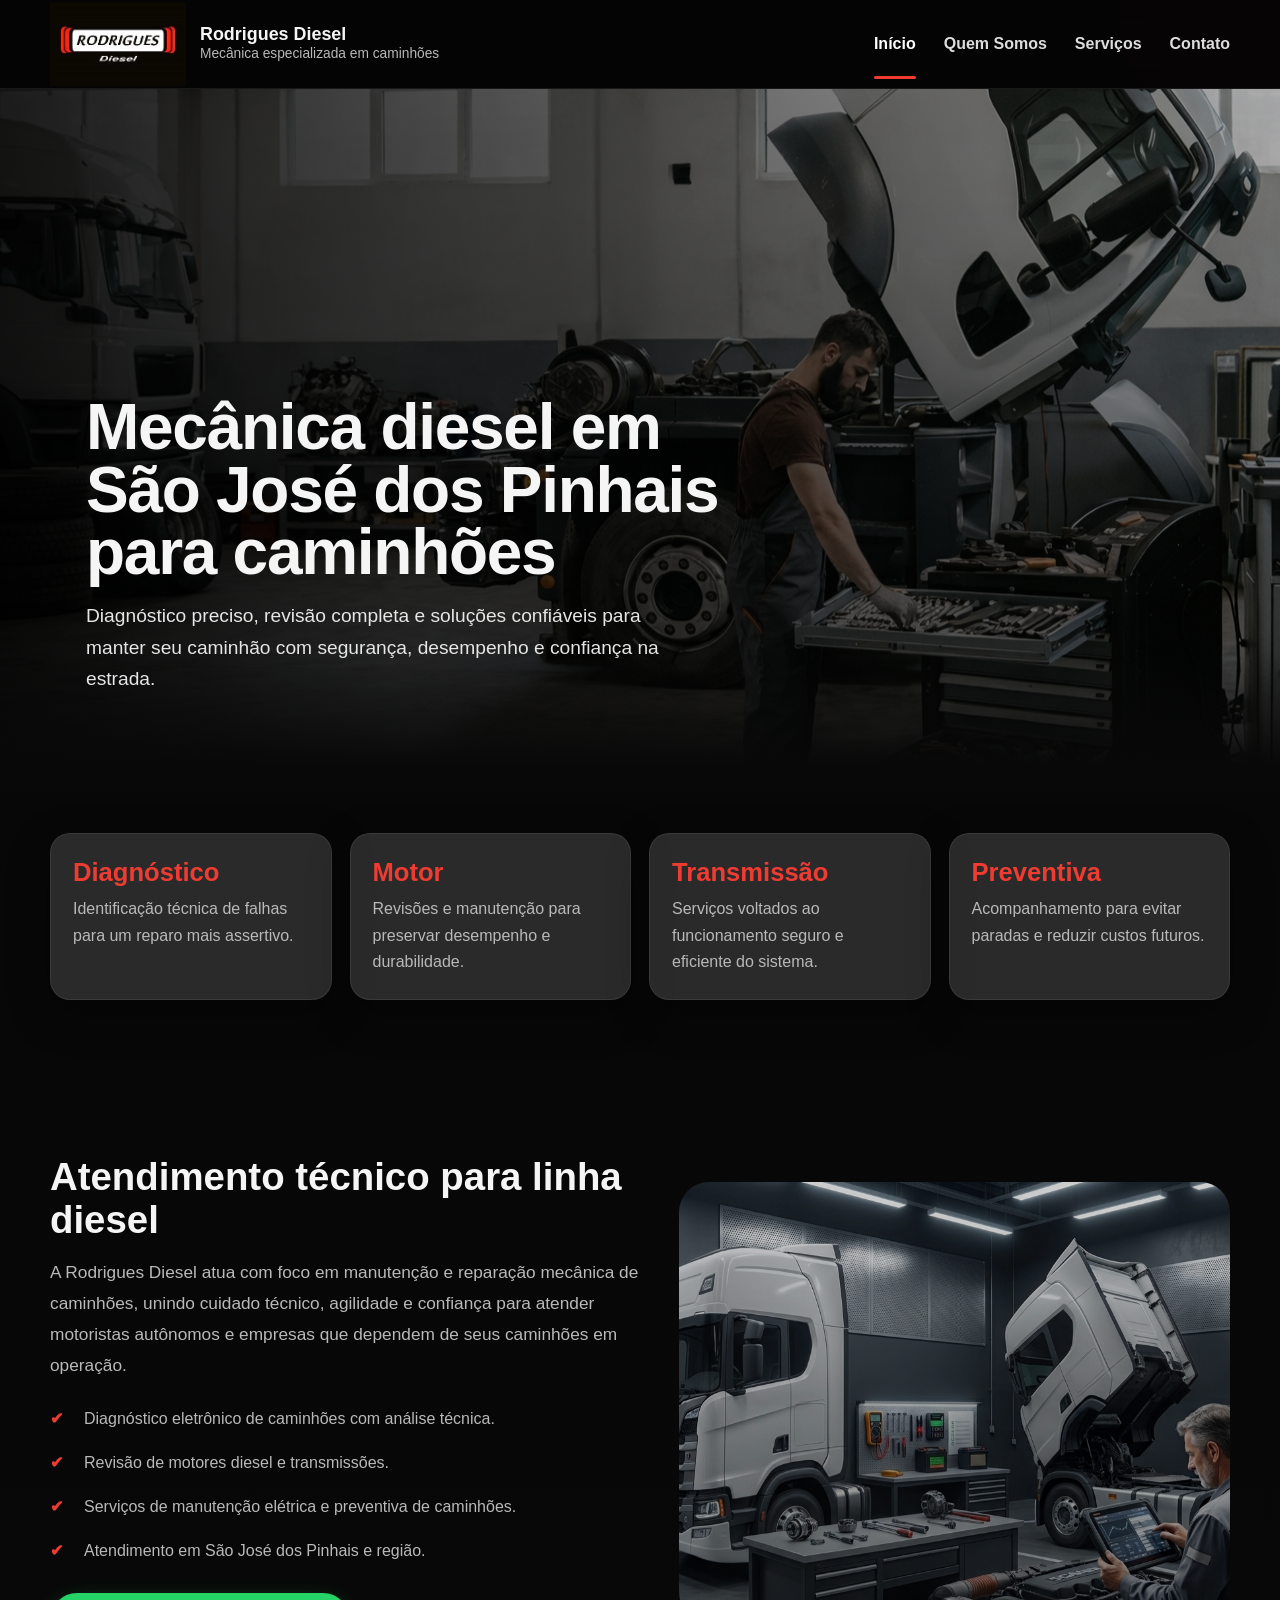
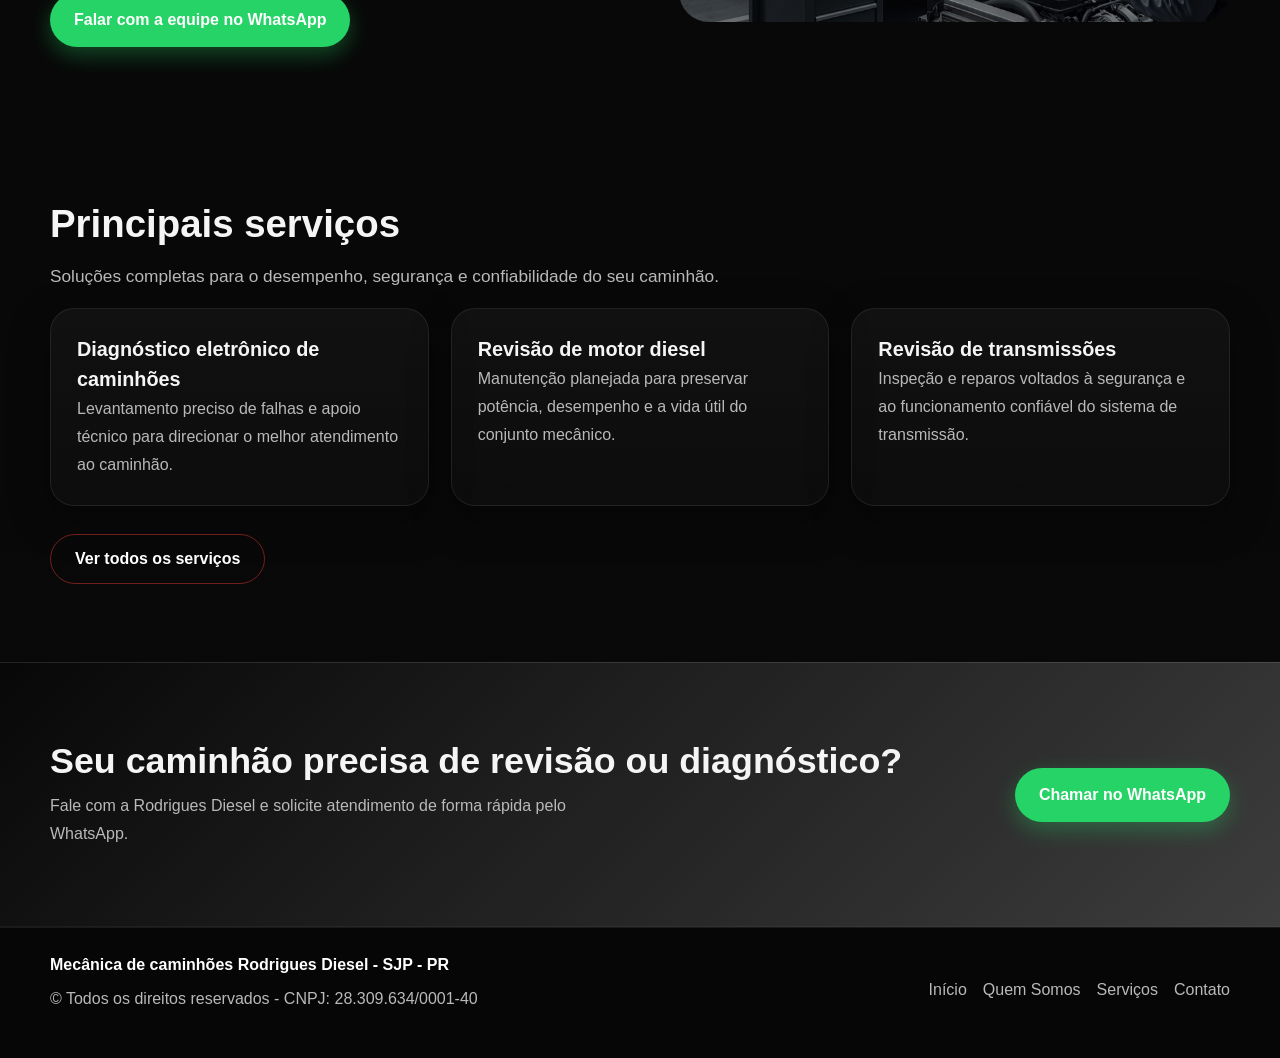
==== commit 9b1cbfd9: "Atualizações SEO do site" ====
--- a/index.html
+++ b/index.html
@@ -22,7 +22,7 @@
 <link rel="icon" type="image/png" sizes="32x32" href="./favicon.png" />
 <link rel="icon" type="image/png" sizes="16x16" href="./favicon.png" />
 <link rel="shortcut icon" href="./favicon.png" />
-
+  
 <meta property="og:type" content="website" />
 <meta property="og:title" content="Rodrigues Diesel | Mecânica diesel para caminhões" />
 <meta
@@ -87,7 +87,7 @@
     >
       <div class="container">
         <div class="hero__content">
-          <h1> Mecânica de caminhões diesel</h1>
+          <h1>Mecânica diesel em São José dos Pinhais para caminhões</h1>
           <p>
             Diagnóstico preciso, revisão completa e soluções confiáveis para manter seu caminhão
             com segurança, desempenho e confiança na estrada.
